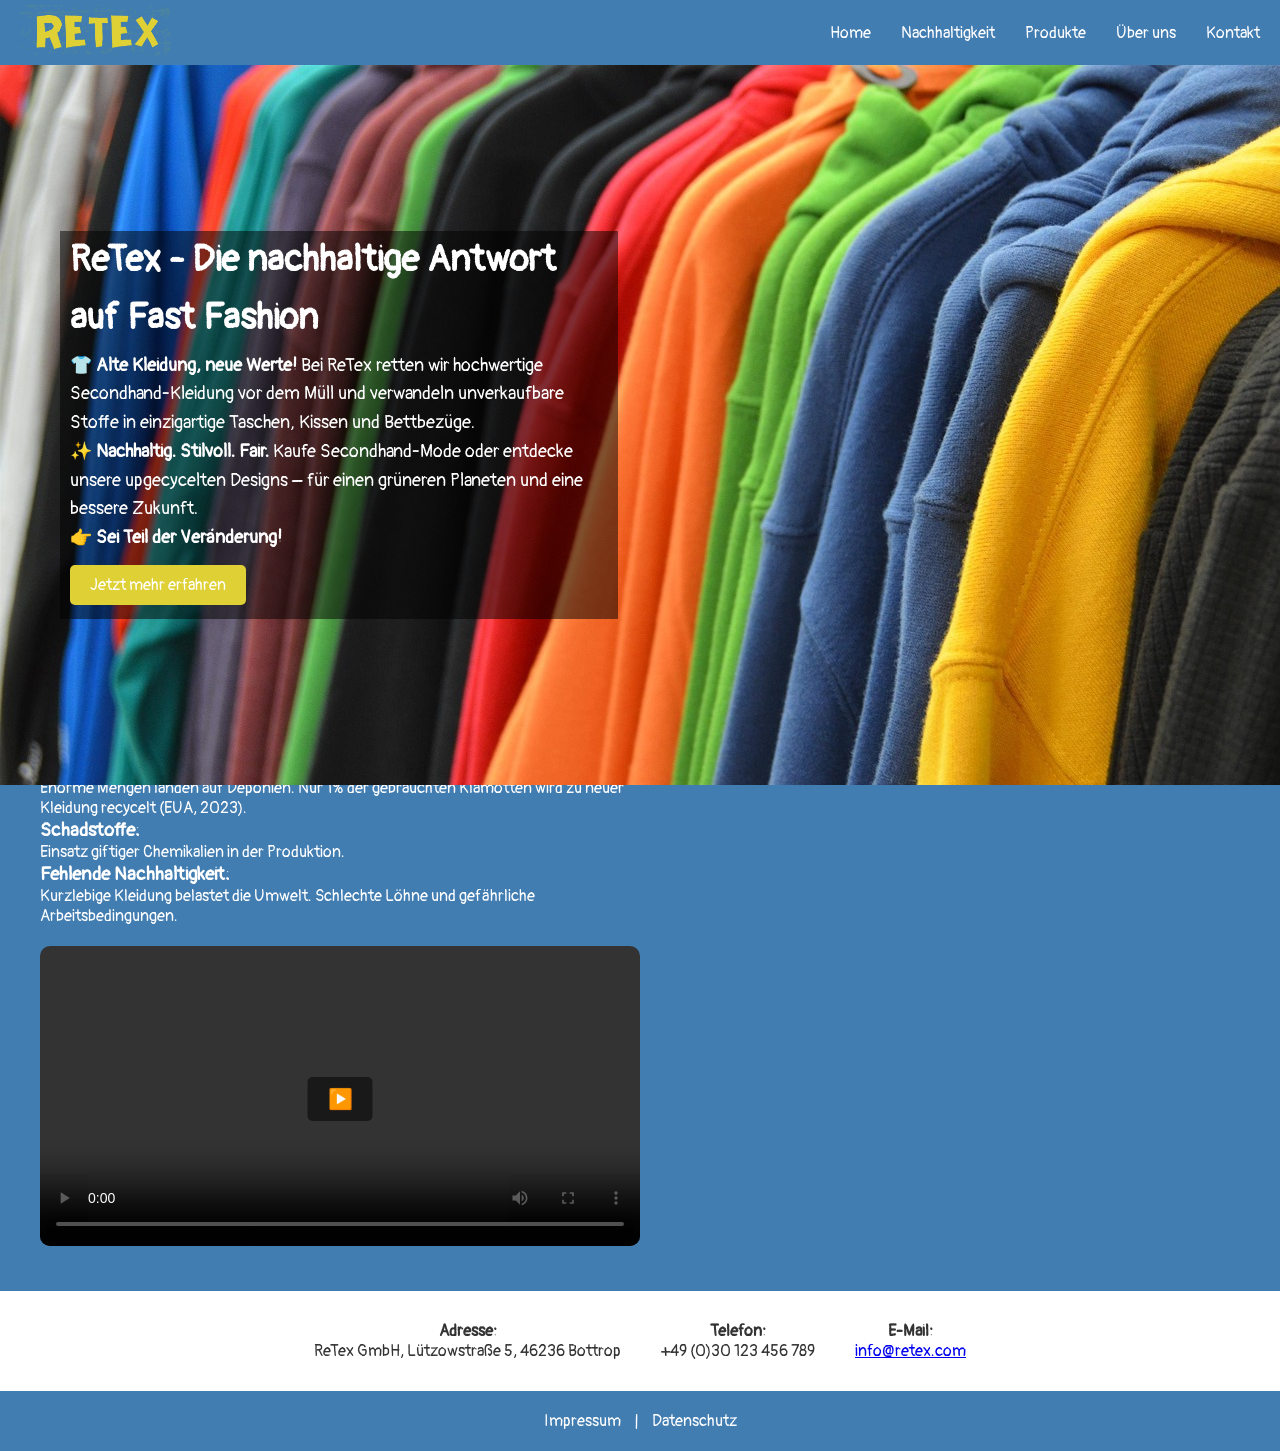
==== index.html @ f209add1 "Initial Commit" ====
<!DOCTYPE html>
<html lang="de">
<head>
    <meta charset="UTF-8">
    <meta name="viewport" content="width=device-width, initial-scale=1.0">
    <title>ReTex - Nachhaltige Mode</title>
    <link rel="preconnect" href="https://fonts.googleapis.com">
    <link rel="preconnect" href="https://fonts.gstatic.com" crossorigin>
    <link href="https://fonts.googleapis.com/css2?family=Pangolin&family=Schoolbell&display=swap" rel="stylesheet">
    <link rel="stylesheet" href="assets/css/style.css">

</head>
<body>
<header>
    <div class="logo"><a href="index.html"><img src="assets/images/retexlogo.png"></a></div> <!-- Platzhalter für das Logo -->
    <script src="assets/js/script.js" defer></script>
    <nav>
        <ul>
            <li><a href="index.html"><span id="homenav">Home</span></a></li>
            <li><a href="#sustainability">Nachhaltigkeit</a></li>
            <li><a href="products.html">Produkte</a></li>
            <li><a href="ueber-uns.html">Über uns</a></li>
            <li><a href="kontakt.html">Kontakt</a></li>
        </ul>
    </nav>
</header>

<section class="hero" id="home">
    <div class="hero-text">
        <h1>ReTex - Die nachhaltige Antwort auf Fast Fashion</h1>
         <p>👕<b> Alte Kleidung, neue Werte!</b> Bei ReTex retten wir hochwertige Secondhand-Kleidung vor dem Müll und verwandeln unverkaufbare Stoffe in einzigartige Taschen, Kissen und Bettbezüge.
             <br>
            ✨ <b>Nachhaltig. Stilvoll. Fair.</b>
            Kaufe Secondhand-Mode oder entdecke unsere upgecycelten Designs – für einen grüneren Planeten und eine bessere Zukunft.
             <br>
            👉 <b>Sei Teil der Veränderung!</b></p>
        <a href="#sustainability" class="btn">Jetzt mehr erfahren</a>
    </div>
</section>

<section id="sustainability" class="sustainability">
    <div class="text-container">
        <h2>Die Herausforderungen der Modeindustrie</h2>
        <h3>Textilabfälle:</h3>
        <p>Enorme Mengen landen auf Deponien. Nur 1% der gebrauchten Klamotten wird zu neuer Kleidung recycelt (EUA, 2023).</p>
        <h3>Schadstoffe:</h3>
        <p>Einsatz giftiger Chemikalien in der Produktion.</p>
        <h3>Fehlende Nachhaltigkeit:</h3>
        <p>Kurzlebige Kleidung belastet die Umwelt. Schlechte Löhne und gefährliche Arbeitsbedingungen.</p>
    </div>

    <div class="video-container">
        <video id="video" controls>
            <source src="assets/images/Retex_video2.mp4" type="video/mp4">
            Dein Browser unterstützt dieses Video-Format nicht.
        </video>
        <button id="play-button" class="play-btn">▶️</button>
    </div>
</section>

<div class="contact-info">
    <div>
        <strong>Adresse:</strong><br>
        ReTex GmbH, Lützowstraße 5, 46236 Bottrop
    </div>
    <div>
        <strong>Telefon:</strong><br>
        +49 (0)30 123 456 789
    </div>
    <div>
        <strong>E-Mail:</strong><br>
        <a href="mailto:info@retex.com">info@retex.com</a>
    </div>
</div>

<footer>
    <p><a href="impressum.html">Impressum</a> | <a href="#datenschutz">Datenschutz</a></p>
</footer>
</body>
</html>
---- assets/css/style.css ----
/* Grundlegende Reset-Styles */
* {
    margin: 0;
    padding: 0;
    box-sizing: border-box;
    scroll-behavior: smooth;
}

/* Body-Stil */
body {
    font-family: "Pangolin", serif;
    font-weight: 400;
    font-style: normal;
    color: #333; /* Textfarbe */
}
.schoolbell-regular {
    font-family: "Schoolbell", serif;
    font-weight: 400;
    font-style: normal;
}

/* Header-Stil */
header {
    background: #427db2; /* Grüner Hintergrund für den Header */
    color: white; /* Weiße Schriftfarbe */
    padding: 5px 20px; /* Innenabstand */
    display: flex; /* Flexbox für Layout */
    justify-content: space-between; /* Abstand zwischen Logo und Navigation */
    align-items: center; /* Vertikale Ausrichtung */
}

.logo img {
    max-width: 100%;
    height: 50px;
}

/* Navigation */
nav ul {
    list-style: none; /* Keine Aufzählungszeichen */
    display: flex; /* Flexbox für horizontale Anordnung */
}

nav ul li {
    margin-left: 30px; /* Abstand zwischen den Navigationselementen */
}

nav ul li a {
    color: white; /* Weiße Schriftfarbe für Links */
    text-decoration: none; /* Keine Unterstreichung */
}

nav ul li a:hover {
    color: #DFD035; /* Gelbe Farbe beim Hover */
}


.hero {
    display: flex; /* Flexbox für Layout */
    background-image: url('../images/clothes_background.jpg');
    align-items: center; /* Vertikale Ausrichtung */
    justify-content: flex-start; /* Text links ausrichten */
    height: 80vh; /* Feste Höhe für den Hero-Bereich */
    position: relative;
    overflow: hidden;
    margin: 0;
}

.hero-text {
    margin-left: 40px;
    line-height: 1.6;
    width: 45%;
    padding: 0 10px 20px 10px;
    color: white;
    background-color: rgba(0, 0, 0, 0.5);
    position: relative;
    z-index: 1;
}

.hero-text h1 {
    margin-bottom: 5px;
}

.hero-text p {
    margin-bottom: 20px;
    font-size: 18px;
}

.hero h1 {
    font-size: 36px;
}

.btn {
    background: #DFD035;
    color: white; /* Weiße Schriftfarbe */
    padding: 10px 20px; /* Innenabstand */
    text-decoration: none; /* Keine Unterstreichung */
    border-radius: 5px; /* Abgerundete Ecken */
}

/* Abschnitts-Stile */
section {
    padding: 40px 20px; /* Innenabstand für Abschnitte */
    background: #427db2;
    margin: 0px 0; /* Abstand zwischen Abschnitten */
}

/* Footer-Stil */
footer {
    text-align: center; /* Zentrierter Text */
    padding: 20px; /* Innenabstand */
    background: #427db2;
    color: white; /* Weiße Schriftfarbe */
}

footer a {
    color: white; /* Weiße Schriftfarbe für Links im Footer */
    text-decoration: none; /* Keine Unterstreichung */
    margin: 0 10px; /* Abstand zwischen Links */
}
/* Vorhandene Stile ... */

/* Neue Stile für den Kontaktbereich */
.contact-info {
    display: flex; /* Flexbox aktivieren */
    flex-wrap: wrap; /* Zeilenumbruch erlauben, wenn der Platz nicht ausreicht */
    justify-content: center; /* Zentriert die Elemente */
    margin: 20px 0; /* Abstand oben und unten */
}

.contact-info div {
    margin: 10px 20px; /* Abstand zwischen den einzelnen Kontaktinformationen */
    text-align: center; /* Zentrierter Text */
}

/* Der Play-Button wird in der Mitte des Containers platziert */
.play-btn {
    position: absolute;
    top: 50%;
    left: 50%;
    transform: translate(-50%, -50%);
    padding: 10px 20px;
    background-color: rgba(0, 0, 0, 0.5);
    color: white;
    border: none;
    font-size: 20px;
    cursor: pointer;
    border-radius: 5px;
    display: none; /* Der Button wird zunächst versteckt */
}

/* Container für Text und Video */
.sustainability {
    display: flex;
    align-items: center; /* Vertikal zentrieren */
    justify-content: space-between; /* Platz zwischen Text und Video */
    padding: 40px;
    gap: 20px; /* Abstand zwischen den Elementen */
    flex-wrap: wrap; /* Falls der Bildschirm zu klein ist, werden Elemente umgebrochen */
}

/* Linker Bereich mit Text */
.text-container {
    width: 50%;
    min-width: 300px;
    margin-top: -100px;
    color: white;
}

/* Rechter Bereich mit Video */
.video-container {
    position: relative;
    width: 50%; /* Video kleiner halten */
    max-width: 600px; /* Maximale Breite, damit es nicht zu groß wird */
    margin-right: 50px;
}

/* Video selbst */
video {
    width: 100%; /* Passt sich dem Container an */
    height: auto; /* Proportionen beibehalten */
    border-radius: 10px; /* Optional: Abgerundete Ecken */
}

/* Play-Button in der Mitte des Videos */
.play-btn {
    position: absolute;
    top: 50%;
    left: 50%;
    transform: translate(-50%, -50%);
    padding: 10px 20px;
    background-color: rgba(0, 0, 0, 0.5);
    color: white;
    border: none;
    font-size: 20px;
    cursor: pointer;
    border-radius: 5px;
    display: block;
}
/* Grundlegende Stile für das Impressum, Kontakt, Über uns & Produkte */
.impressum, .kontakt, .ueber-uns, .products {
    padding: 40px;
    background-color: #427db2;
    color: white;
    text-align: center;
    min-height: calc(93vh - 60px); /* Gesamte Bildschirmhöhe abzüglich Footer */
    display: flex;
    justify-content: center;
    align-items: center;
}

.impressum .text-container, .kontakt .text-container, .ueber-uns .text-container, .products .text-container {
    max-width: 600px;
    background: rgba(0, 0, 0, 0.5);
    padding: 20px;
    border-radius: 10px;
    width: 100%;
}

.impressum h1, .kontakt h2, .ueber-uns h2, .products h2 {
    font-size: 28px;
    margin-bottom: 20px;
}

.impressum p, .kontakt label, .ueber-uns p, .products p {
    font-size: 18px;
    line-height: 1.6;
    margin-bottom: 10px;
}

/* Stil für "Coming Soon..." auf der Products-Seite */
.products h2 {
    font-size: 48px;
    font-weight: bold;
    color: white;
    background: rgba(0, 0, 0, 0.5);
    padding: 20px;
    border-radius: 10px;
}

.kontakt form {
    display: flex;
    flex-direction: column;
    align-items: center;
}

.kontakt input, .kontakt textarea {
    width: 100%;
    padding: 10px;
    border: none;
    border-radius: 5px;
    margin-bottom: 10px;
}

.kontakt button {
    background: #DFD035;
    color: black;
    padding: 10px 20px;
    border: none;
    border-radius: 5px;
    cursor: pointer;
}

.kontakt button:hover {
    background: #c4b02e;
}

.impressum a, .kontakt a, .ueber-uns a, .products a {
    color: #DFD035;
    text-decoration: none;
}

.impressum a:hover, .kontakt a:hover, .ueber-uns a:hover, .products a:hover {
    text-decoration: underline;
}
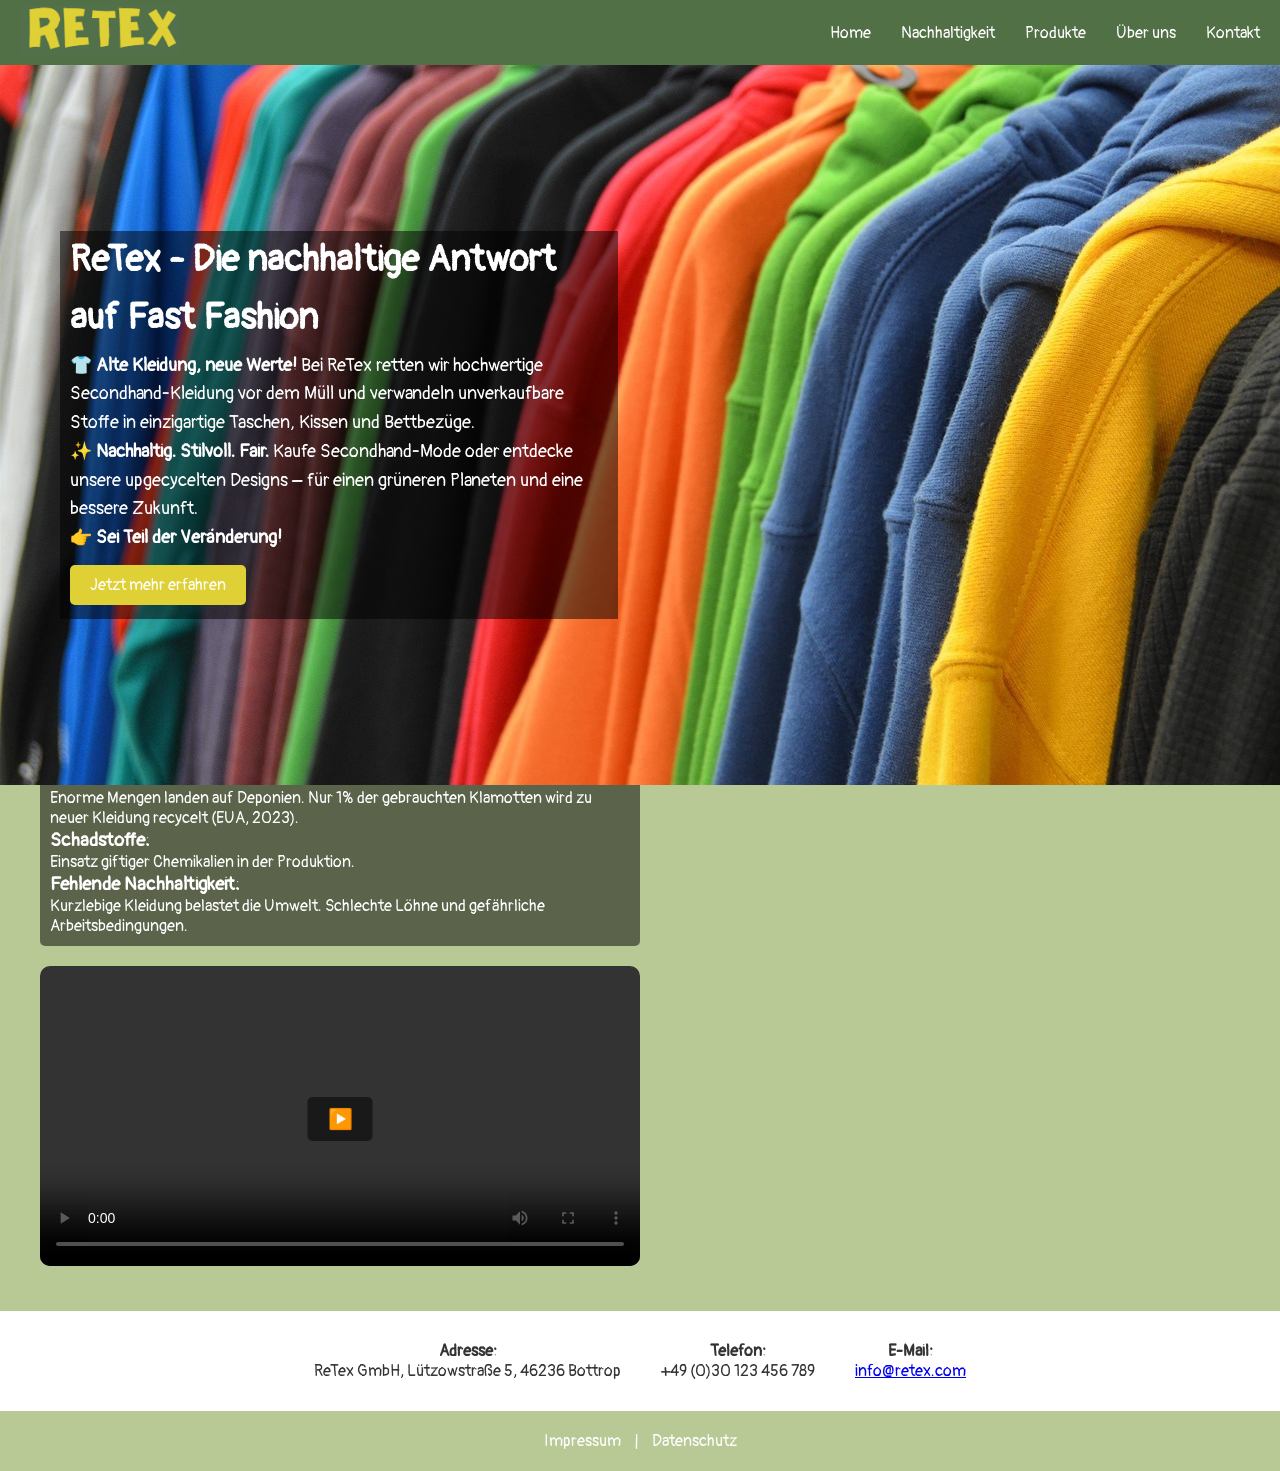
==== commit e7de2761: "last changes" ====
--- a/index.html
+++ b/index.html
@@ -17,7 +17,7 @@
     <nav>
         <ul>
             <li><a href="index.html"><span id="homenav">Home</span></a></li>
-            <li><a href="#sustainability">Nachhaltigkeit</a></li>
+            <li><a href="index.html#sustainability">Nachhaltigkeit</a></li>
             <li><a href="products.html">Produkte</a></li>
             <li><a href="ueber-uns.html">Über uns</a></li>
             <li><a href="kontakt.html">Kontakt</a></li>
@@ -51,7 +51,7 @@
 
     <div class="video-container">
         <video id="video" controls>
-            <source src="assets/images/Retex_video2.mp4" type="video/mp4">
+            <source src="assets/images/Retex_video.mp4" type="video/mp4">
             Dein Browser unterstützt dieses Video-Format nicht.
         </video>
         <button id="play-button" class="play-btn">▶️</button>
--- a/assets/css/style.css
+++ b/assets/css/style.css
@@ -21,7 +21,7 @@
 
 /* Header-Stil */
 header {
-    background: #427db2; /* Grüner Hintergrund für den Header */
+    background: #527045; /* Grüner Hintergrund für den Header */
     color: white; /* Weiße Schriftfarbe */
     padding: 5px 20px; /* Innenabstand */
     display: flex; /* Flexbox für Layout */
@@ -59,7 +59,7 @@
     background-image: url('../images/clothes_background.jpg');
     align-items: center; /* Vertikale Ausrichtung */
     justify-content: flex-start; /* Text links ausrichten */
-    height: 80vh; /* Feste Höhe für den Hero-Bereich */
+    height: 80vh;
     position: relative;
     overflow: hidden;
     margin: 0;
@@ -91,48 +91,47 @@
 
 .btn {
     background: #DFD035;
-    color: white; /* Weiße Schriftfarbe */
-    padding: 10px 20px; /* Innenabstand */
-    text-decoration: none; /* Keine Unterstreichung */
-    border-radius: 5px; /* Abgerundete Ecken */
-}
-
-/* Abschnitts-Stile */
+    color: white;
+    padding: 10px 20px;
+    text-decoration: none;
+    border-radius: 5px;
+}
+
 section {
-    padding: 40px 20px; /* Innenabstand für Abschnitte */
-    background: #427db2;
-    margin: 0px 0; /* Abstand zwischen Abschnitten */
+    padding: 40px 20px;
+    background: #b8c995;
+    margin: 0px 0;
 }
 
 /* Footer-Stil */
 footer {
-    text-align: center; /* Zentrierter Text */
-    padding: 20px; /* Innenabstand */
-    background: #427db2;
-    color: white; /* Weiße Schriftfarbe */
+    text-align: center;
+    padding: 20px;
+    background: #b8c995;
+    color: white;
 }
 
 footer a {
-    color: white; /* Weiße Schriftfarbe für Links im Footer */
-    text-decoration: none; /* Keine Unterstreichung */
-    margin: 0 10px; /* Abstand zwischen Links */
-}
-/* Vorhandene Stile ... */
-
-/* Neue Stile für den Kontaktbereich */
+    color: white;
+    text-decoration: none;
+    margin: 0 10px;
+}
+
+
+
 .contact-info {
-    display: flex; /* Flexbox aktivieren */
-    flex-wrap: wrap; /* Zeilenumbruch erlauben, wenn der Platz nicht ausreicht */
-    justify-content: center; /* Zentriert die Elemente */
-    margin: 20px 0; /* Abstand oben und unten */
+    display: flex;
+    flex-wrap: wrap;
+    justify-content: center;
+    margin: 20px 0;
 }
 
 .contact-info div {
-    margin: 10px 20px; /* Abstand zwischen den einzelnen Kontaktinformationen */
-    text-align: center; /* Zentrierter Text */
-}
-
-/* Der Play-Button wird in der Mitte des Containers platziert */
+    margin: 10px 20px;
+    text-align: center;
+}
+
+
 .play-btn {
     position: absolute;
     top: 50%;
@@ -145,40 +144,42 @@
     font-size: 20px;
     cursor: pointer;
     border-radius: 5px;
-    display: none; /* Der Button wird zunächst versteckt */
-}
-
-/* Container für Text und Video */
+    display: none;
+}
+
+
 .sustainability {
     display: flex;
-    align-items: center; /* Vertikal zentrieren */
-    justify-content: space-between; /* Platz zwischen Text und Video */
+    align-items: center;
+    justify-content: space-between;
     padding: 40px;
-    gap: 20px; /* Abstand zwischen den Elementen */
-    flex-wrap: wrap; /* Falls der Bildschirm zu klein ist, werden Elemente umgebrochen */
-}
-
-/* Linker Bereich mit Text */
+    gap: 20px;
+    flex-wrap: wrap;
+}
+
+
 .text-container {
     width: 50%;
     min-width: 300px;
     margin-top: -100px;
     color: white;
-}
-
-/* Rechter Bereich mit Video */
+    background-color: rgba(0, 0, 0, 0.5);
+    padding: 10px 10px 10px 10px;
+    border-radius: 5px;
+}
+
 .video-container {
     position: relative;
-    width: 50%; /* Video kleiner halten */
-    max-width: 600px; /* Maximale Breite, damit es nicht zu groß wird */
+    width: 50%;
+    max-width: 600px;
     margin-right: 50px;
 }
 
 /* Video selbst */
 video {
-    width: 100%; /* Passt sich dem Container an */
-    height: auto; /* Proportionen beibehalten */
-    border-radius: 10px; /* Optional: Abgerundete Ecken */
+    width: 100%;
+    height: auto;
+    border-radius: 10px;
 }
 
 /* Play-Button in der Mitte des Videos */
@@ -199,7 +200,7 @@
 /* Grundlegende Stile für das Impressum, Kontakt, Über uns & Produkte */
 .impressum, .kontakt, .ueber-uns, .products {
     padding: 40px;
-    background-color: #427db2;
+    background-color: #b8c995;
     color: white;
     text-align: center;
     min-height: calc(93vh - 60px); /* Gesamte Bildschirmhöhe abzüglich Footer */
